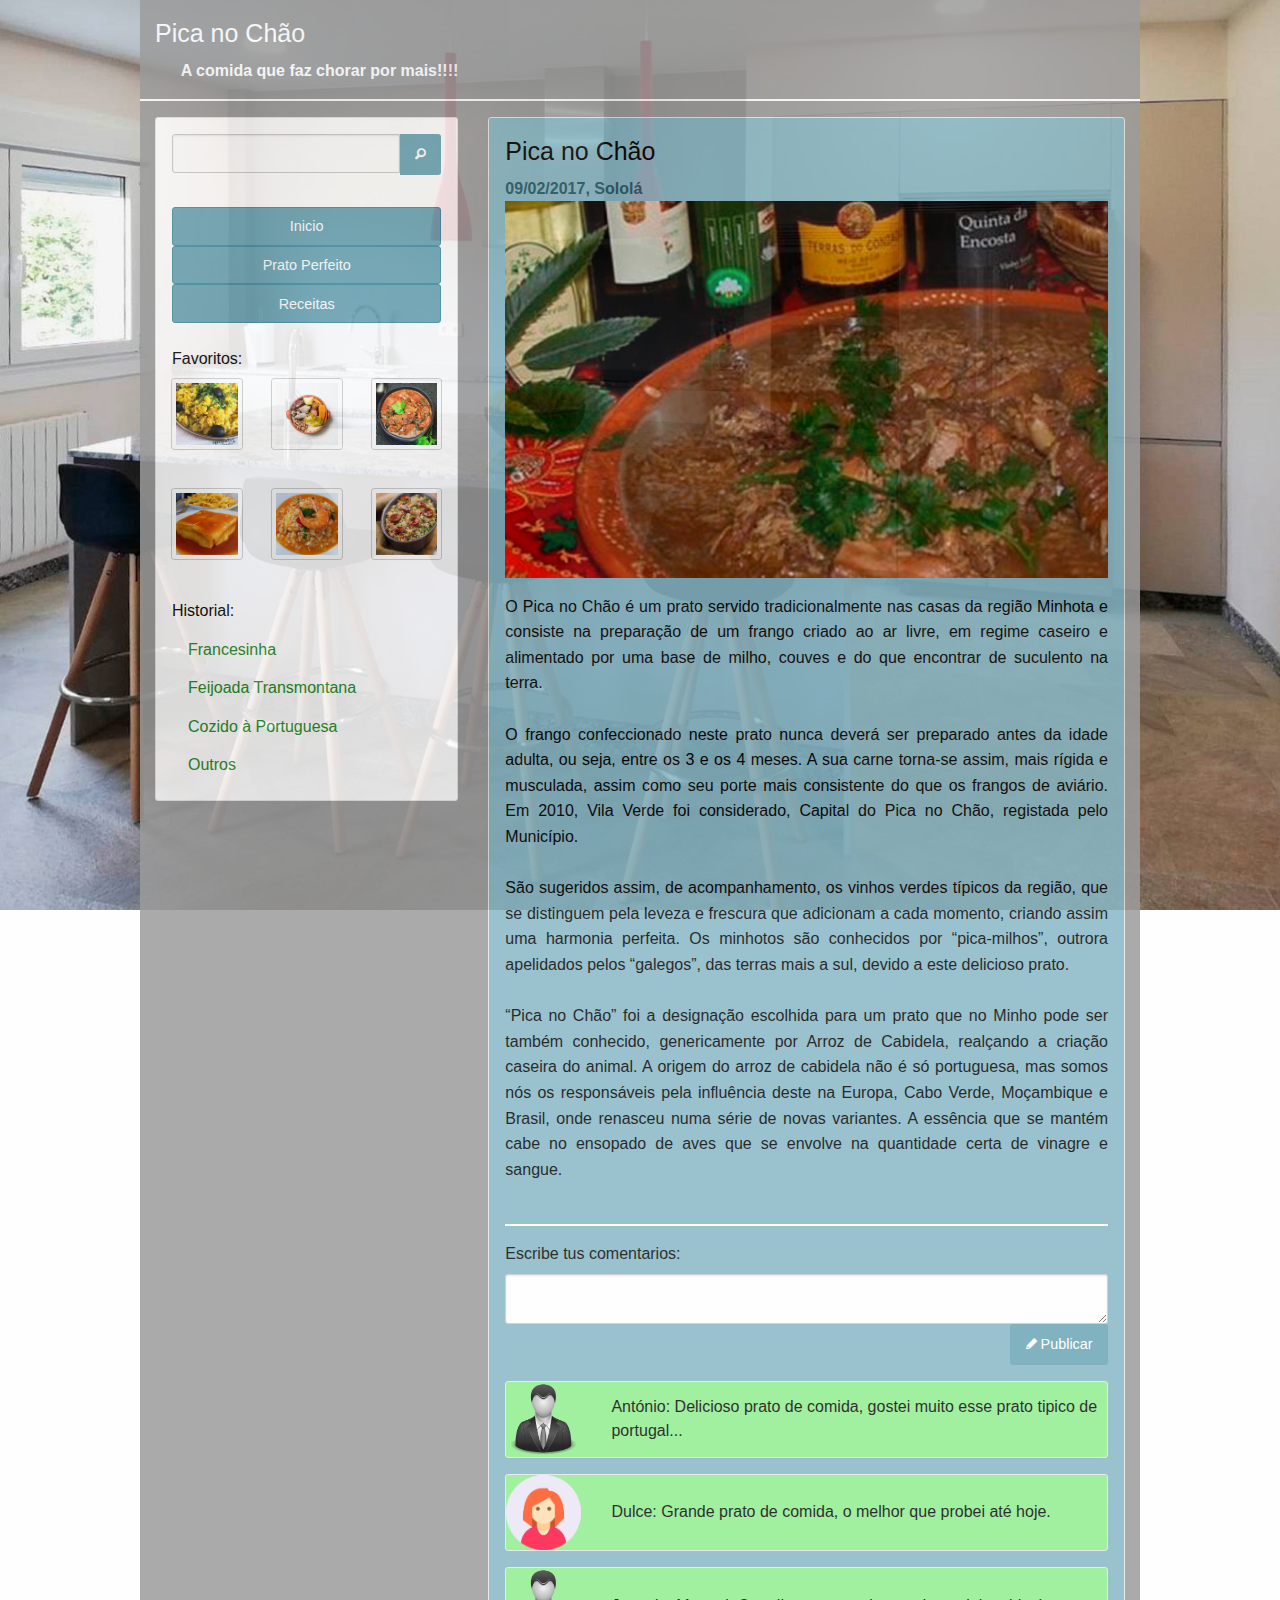
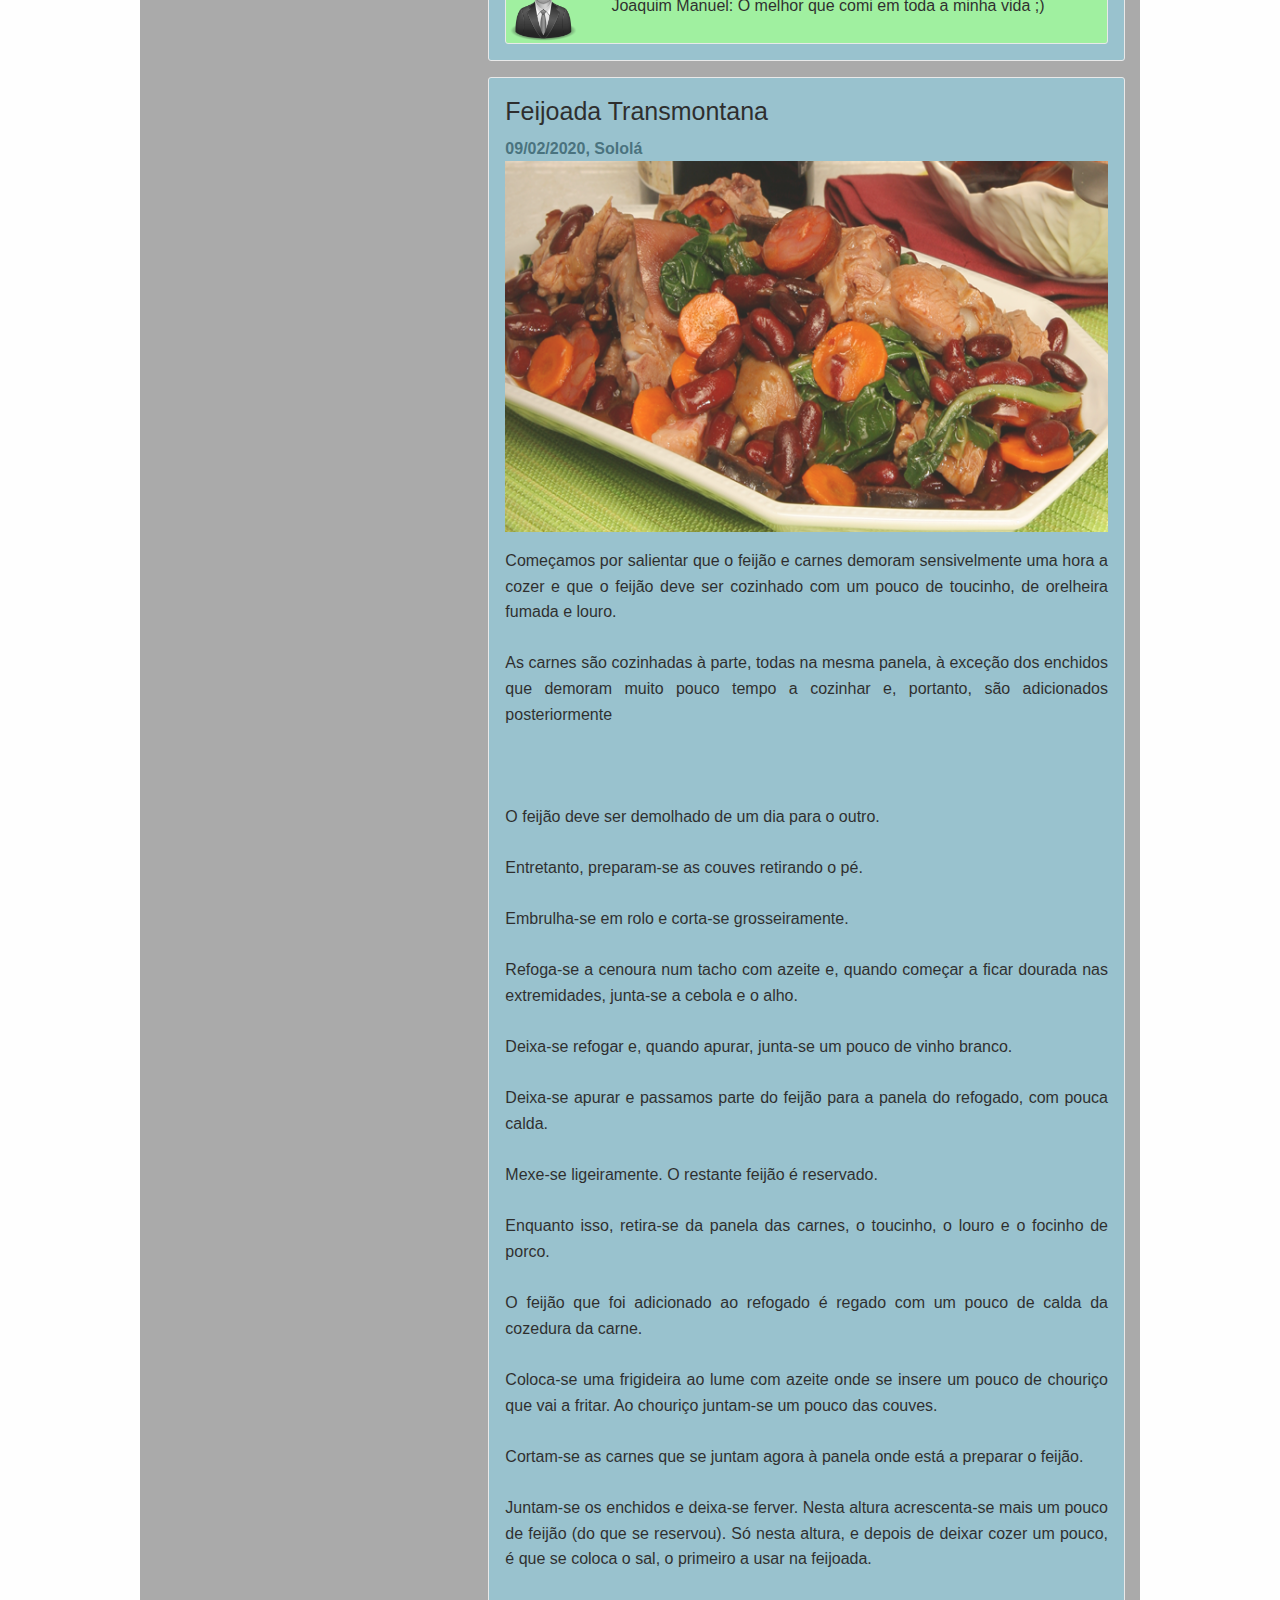
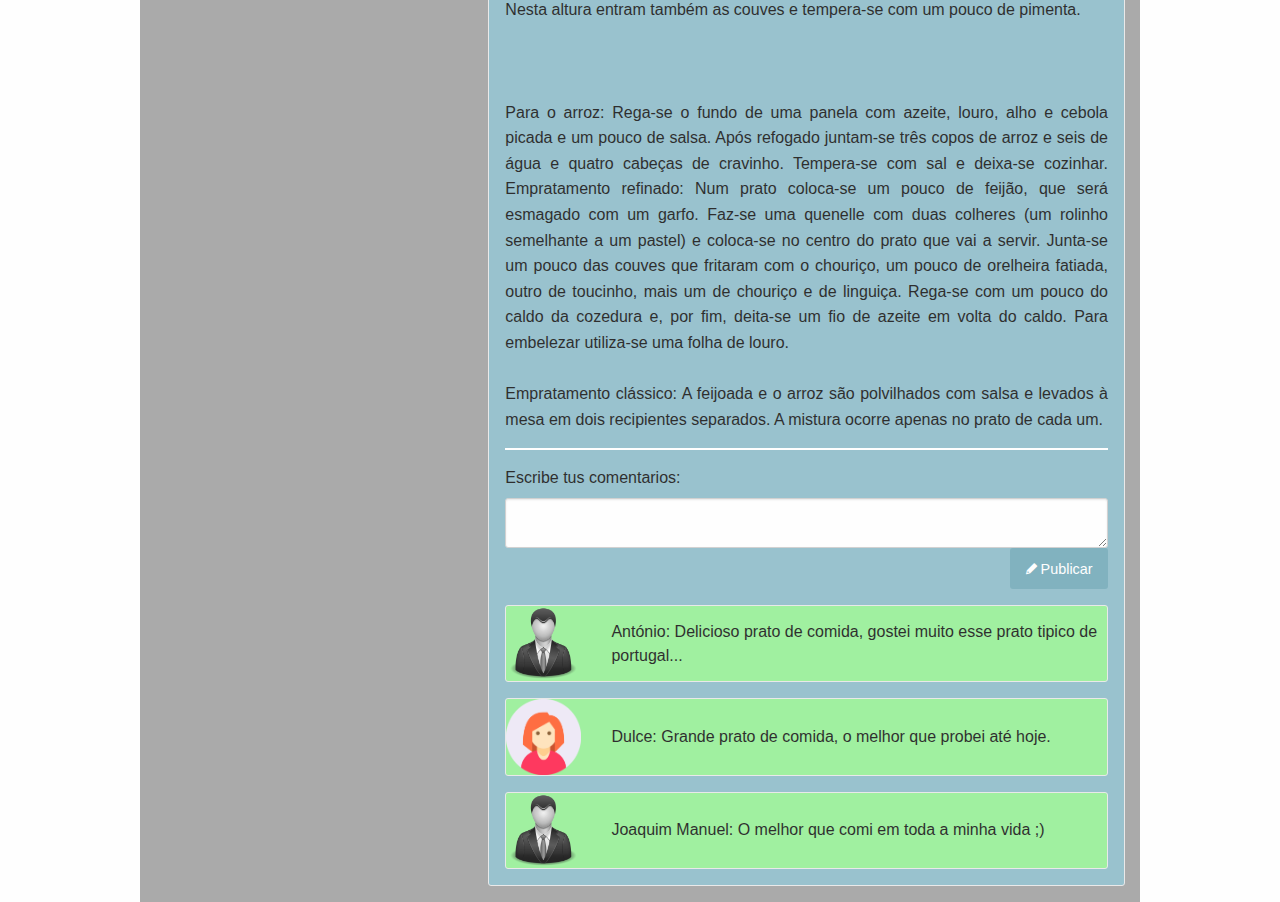
==== gastronomia/index.html @ bbf69409 "Varios blogs hechos con varios frameworks css" ====
<DOCTYPE html>
<html>

<head>
	<meta charset="utf-8">
	<meta http-equiv="x-ua-compatible" content="ie=edge">
	<meta name="viewport" content="width=device-width, initial-scale=1.0">
    <link rel="stylesheet" href="css/foundation.css">
    <link rel="stylesheet" href="foundation-icons/foundation-icons.css" media="screen" charset="utf-8">
    <link rel="stylesheet" href="css/app.css">
  	<link rel="icon"  type="image/png" href="img/icon.png">
	<title>Gasronomía Portuguesa</title>
</head>

<body class="gastronomia-body">

	<div class="sticky-container">

		<div class="row contenedor">

			<header class="column medium-12 large-12 hide-for-small-only encabezado padding-vertical-1">
				<div class="row">
					<div class="column small-4" id="encabezado">
						<div class="nombre"><h4>Pica no Chão</h4></div>
						<div class="slogan"><strong>A comida que faz chorar por mais!!!!</strong></div>
					</div>
				</div>
			</header>

		</div>

		<div class="row contenedor secciones">

			<section class="column medium-5 large-4 hide-for-small-only margin-top-1">

				<aside class="card padding-1" id="busqueda">

					<form class="buscador">
						<div class="input-group">
							<input class="form-control" type="text">
							<div class="">
								<button type="submit" class="success button fi-magnifying-glass"></button>
							</div>
						</div>
					</form>

					<nav>
						<ul class="vertical menu align-center">
							<li><a class="hollow button expanded success" href="https://www.pingodoce.pt/receitas/arroz-de-marisco/">Inicio</a></li>
							<li><a class="hollow button expanded success" href="https://tastebraga.com/comida/pica-no-chao/">Prato Perfeito</a></li>
							<li><a class="hollow button expanded success" href="https://www.pingodoce.pt/coleccoes/receitas-tradicionais-portuguesas/">Receitas</a></li>
						</ul>
					</nav>
					<br>

					<div>
						<legend>Favoritos:</legend>
						<div class="row margin-bottom-0">
							<div class="column small-4"><a href=""><img src="img/platos_favoritos/bacalhau.jpg" class="thumbnail"></a></div>
							<div class="column small-4"><a href=""><img src="img/platos_favoritos/cozido.jpg" class="thumbnail"></a></div>
							<div class="column small-4"><a href=""><img src="img/platos_favoritos/feijoada.jpg" class="thumbnail"></a></div>
						</div>
						<br>
						<div class="row margin-top-0">
							<div class="column small-4"><a href=""><img src="img/platos_favoritos/francesinha.jpg" class="thumbnail"></a></div>
							<div class="column small-4"><a href=""><img src="img/platos_favoritos/marisco.jpg" class="thumbnail"></a></div>
							<div class="column small-4"><a href=""><img src="img/platos_favoritos/pato.jpg" class="thumbnail"></a></div>
						</div>
					</div>
					<br>

					<div>
						<legend>Historial:</legend>
						<ul class="vertical menu">
							<li><a href="https://www.pingodoce.pt/receitas/francesinha/" style="color: forestgreen">Francesinha</a></li>
							<li><a href="https://www.pingodoce.pt/receitas/feijoada/" style="color: forestgreen">Feijoada Transmontana</a></li>
							<li><a href="https://www.pingodoce.pt/receitas/cozido-a-portuguesa/" style="color: forestgreen">Cozido à Portuguesa</a></li>
							<li><a href="https://www.pingodoce.pt/historias-de-cozinha/artigos/10-receitas-com-historia/" style="color: forestgreen">Outros</a></li>
						</ul>
					</div>

				</aside>

			</section >

			<section class="column small-12 medium-7 large-8 margin-top-1">

				<article class="card padding-1 contenido">

					<div class="row">

						<div class="column small-12">
							<h4 class="titulo">Pica no Chão</h4>
							<strong class="fecha" >09/02/2017, Sololá</strong>
							<img src="img/chao.jpg">
							<p class="text-justify margin-top-1 color">
								O Pica no Chão é um prato servido tradicionalmente nas casas da região Minhota e consiste na preparação de um frango criado ao ar livre, em regime caseiro e alimentado por uma base de milho, couves e do que encontrar de suculento na terra.<br><br>
								O frango confeccionado neste prato nunca deverá ser preparado antes da idade adulta, ou seja, entre os 3 e os 4 meses. A sua carne torna-se assim, mais rígida e musculada, assim como seu porte mais consistente do que os frangos de aviário. Em 2010, Vila Verde foi considerado, Capital do Pica no Chão, registada pelo Município.<br><br>
								São sugeridos assim, de acompanhamento, os vinhos verdes típicos da região, que se distinguem pela leveza e frescura que adicionam a cada momento, criando assim uma harmonia perfeita.  Os minhotos são conhecidos por “pica-milhos”, outrora apelidados pelos “galegos”, das terras mais a sul, devido a este delicioso prato.<br><br>
								“Pica no Chão” foi a designação escolhida para um prato que no Minho pode ser também conhecido, genericamente por Arroz de Cabidela, realçando a criação caseira do animal. A origem do arroz de cabidela não é só portuguesa, mas somos nós os responsáveis pela influência deste na Europa, Cabo Verde, Moçambique e Brasil, onde renasceu numa série de novas variantes. A essência que se mantém cabe no ensopado de aves que se envolve na quantidade certa de vinagre e sangue.<br><br>
							</p>
						</div>

					</div>

					<div class="comentarios row column padding-top-1">
						  <fieldset>
								<legend>Escribe tus comentarios:</legend>
								<textarea class="margin-bottom-0"></textarea>
								<div class="text-right"><button type="submit" name="enviar" class="success button margin-top-0"><i class="step fi-pencil"></i> Publicar</button></div>
						  </fieldset>
					</div>

					<div class="usuario card">

						<div class="row">
							<div class="column small-2 align-middle margin-horizontal-0">
								<img src="img/iconos/hombre.png" class="comentario-img">
							</div>
							<div class="column small-10 align-self-middle margin-horizontal-0">António: Delicioso prato de comida, gostei muito esse prato tipico de portugal...</div>
						</div>

					</div>

					<div class="usuario card">

						<div class="row">
							<div class="column small-2 align-middle margin-horizontal-0">
								<img src="img/iconos/mujer.png" class="comentario-img">
							</div>
							<div class="column small-10 align-self-middle margin-horizontal-0">Dulce: Grande prato de comida, o melhor que probei até hoje.</div>
						</div>

					</div>

					<div class="usuario card">

						<div class="row">
							<div class="column small-2 align-middle margin-horizontal-0">
								<img src="img/iconos/hombre.png" class="comentario-img">
							</div>
							<div class="column small-10 align-self-middle margin-horizontal-0">Joaquim Manuel: O melhor que comi em toda a minha vida ;)</div>
						</div>

					</div>

				</article>

				<article class="card padding-1 contenido">

					<div class="row">

						<div class="column small-12">
							<h4>Feijoada Transmontana</h4>
							<strong class="fecha">09/02/2020, Sololá</strong>
							<img src="img/feijoada.png">
							<p class="text-justify margin-top-1">
								Começamos por salientar que o feijão e carnes demoram sensivelmente uma hora a cozer e que o feijão deve ser cozinhado com um pouco de toucinho, de orelheira fumada e louro.<br><br>
As carnes são cozinhadas à parte, todas na mesma panela, à exceção dos enchidos que demoram muito pouco tempo a cozinhar e, portanto, são adicionados posteriormente<br><br><br><br>
O feijão deve ser demolhado de um dia para o outro.<br><br>
Entretanto, preparam-se as couves retirando o pé.<br><br>
Embrulha-se em rolo e corta-se grosseiramente.<br><br>
Refoga-se a cenoura num tacho com azeite e, quando começar a ficar dourada nas extremidades, junta-se a cebola e o alho.<br><br>
Deixa-se refogar e, quando apurar, junta-se um pouco de vinho branco.<br><br>
Deixa-se apurar e passamos parte do feijão para a panela do refogado, com pouca calda.<br><br>
Mexe-se ligeiramente. O restante feijão é reservado.<br><br>
Enquanto isso, retira-se da panela das carnes, o toucinho, o louro e o focinho de porco.<br><br>
O feijão que foi adicionado ao refogado é regado com um pouco de calda da cozedura da carne.<br><br>
Coloca-se uma frigideira ao lume com azeite onde se insere um pouco de chouriço que vai a fritar. Ao chouriço juntam-se um pouco das couves.<br><br>
Cortam-se as carnes que se juntam agora à panela onde está a preparar o feijão.<br><br>
Juntam-se os enchidos e deixa-se ferver. Nesta altura acrescenta-se mais um pouco de feijão (do que se reservou). Só nesta altura, e depois de deixar cozer um pouco, é que se coloca o sal, o primeiro a usar na feijoada.<br><br>
Nesta altura entram também as couves e tempera-se com um pouco de pimenta.<br><br>
<br><br>
Para o arroz:
Rega-se o fundo de uma panela com azeite, louro, alho e cebola picada e um pouco de salsa.
Após refogado juntam-se três copos de arroz e seis de água e quatro cabeças de cravinho. Tempera-se com sal e deixa-se cozinhar.
Empratamento refinado:
Num prato coloca-se um pouco de feijão, que será esmagado com um garfo. Faz-se uma quenelle com duas colheres (um rolinho semelhante a um pastel) e coloca-se no centro do prato que vai a servir.
Junta-se um pouco das couves que fritaram com o chouriço, um pouco de orelheira fatiada, outro de toucinho, mais um de chouriço e de linguiça.
Rega-se com um pouco do caldo da cozedura e, por fim, deita-se um fio de azeite em volta do caldo.
Para embelezar utiliza-se uma folha de louro.<br><br>
Empratamento clássico:
A feijoada e o arroz são polvilhados com salsa e levados à mesa em dois recipientes separados. A mistura ocorre apenas no prato de cada um.
							</p>
						</div>

					</div>

					<div class="comentarios row column padding-top-1">
						  <fieldset>
								<legend>Escribe tus comentarios:</legend>
								<textarea class="margin-bottom-0"></textarea>
								<div class="text-right"><button type="submit" name="enviar" class="success button margin-top-0"><i class="step fi-pencil"></i> Publicar</button></div>
						  </fieldset>
					</div>

					<div class="usuario card">

						<div class="row">
							<div class="column small-2 align-middle margin-horizontal-0">
								<img src="img/iconos/hombre.png" class="comentario-img">
							</div>
							<div class="column small-10 align-self-middle margin-horizontal-0">António: Delicioso prato de comida, gostei muito esse prato tipico de portugal...</div>
						</div>

					</div>

					<div class="usuario card">

						<div class="row">
							<div class="column small-2 align-middle margin-horizontal-0">
								<img src="img/iconos/mujer.png" class="comentario-img">
							</div>
							<div class="column small-10 align-self-middle margin-horizontal-0">Dulce: Grande prato de comida, o melhor que probei até hoje.</div>
						</div>

					</div>

					<div class="usuario card">

						<div class="row">
							<div class="column small-2 align-middle margin-horizontal-0">
								<img src="img/iconos/hombre.png" class="comentario-img">
							</div>
							<div class="column small-10 align-self-middle margin-horizontal-0">Joaquim Manuel: O melhor que comi em toda a minha vida ;)</div>
						</div>

				</article>

			</section>

		</div>

	</div>

	<script src="js/vendor/jquery.js"></script>
    <script src="js/vendor/what-input.js"></script>
    <script src="js/vendor/foundation.js"></script>
    <script src="js/app.js"></script>
</body>

</html>
---- gastronomia/css/app.css ----
@charset "utf-8";
/* CSS Document */

/*clase del body*/
.gastronomia-body {
	background-image: url(../img/fondo/cocina5.jpg);
	background-attachment: fixed;
  	background-repeat: no-repeat;
  	background-size: cover;
}

/*clase del contenedor*/
.contenedor {
	background-color: #9C9C9C;
	opacity: 0.85;
}

/*clase del header*/
#encabezado {
	color: white;
}

.nombre {
	text-align: left;
}

.slogan {
	text-align: right;
}

/*clase para el contenedor*/
.secciones {
	border-top: solid 2px white;
}

/*clase de busqueda*/
#busqueda {
	background-color:white;
}
/*colores de busqueda*/
.button.success {
    background-color: #6CA5B5;
    color: #FFFFFF;
     }

     .button.success:hover, .button.success:focus {
      background-color: #4390A5;
      color: #FFFFFF; }

       .button.hollow.success {
      border: 1px solid #4390A5;
      color: #FFFFFF; }

      .button.hollow.success:hover, .button.hollow.success:focus {
        border-color: #4390A5;
        color: #FFFFFF; }

        /*clase de titulo*/
.titulo {
	color: #050505;
}

 /*clase de fecha*/
.fecha {
	color: #2B5B69;
}

 /*clase de fecha*/
.color {
	color: #040404;
}

/*clase de contenido*/
.contenido {
	background-color: #88B8C6;
}

.comentarios {
	border-top: solid 2px white;
}

.usuario {
	background-color: lightgreen;
}

/*clase de imagenes*/
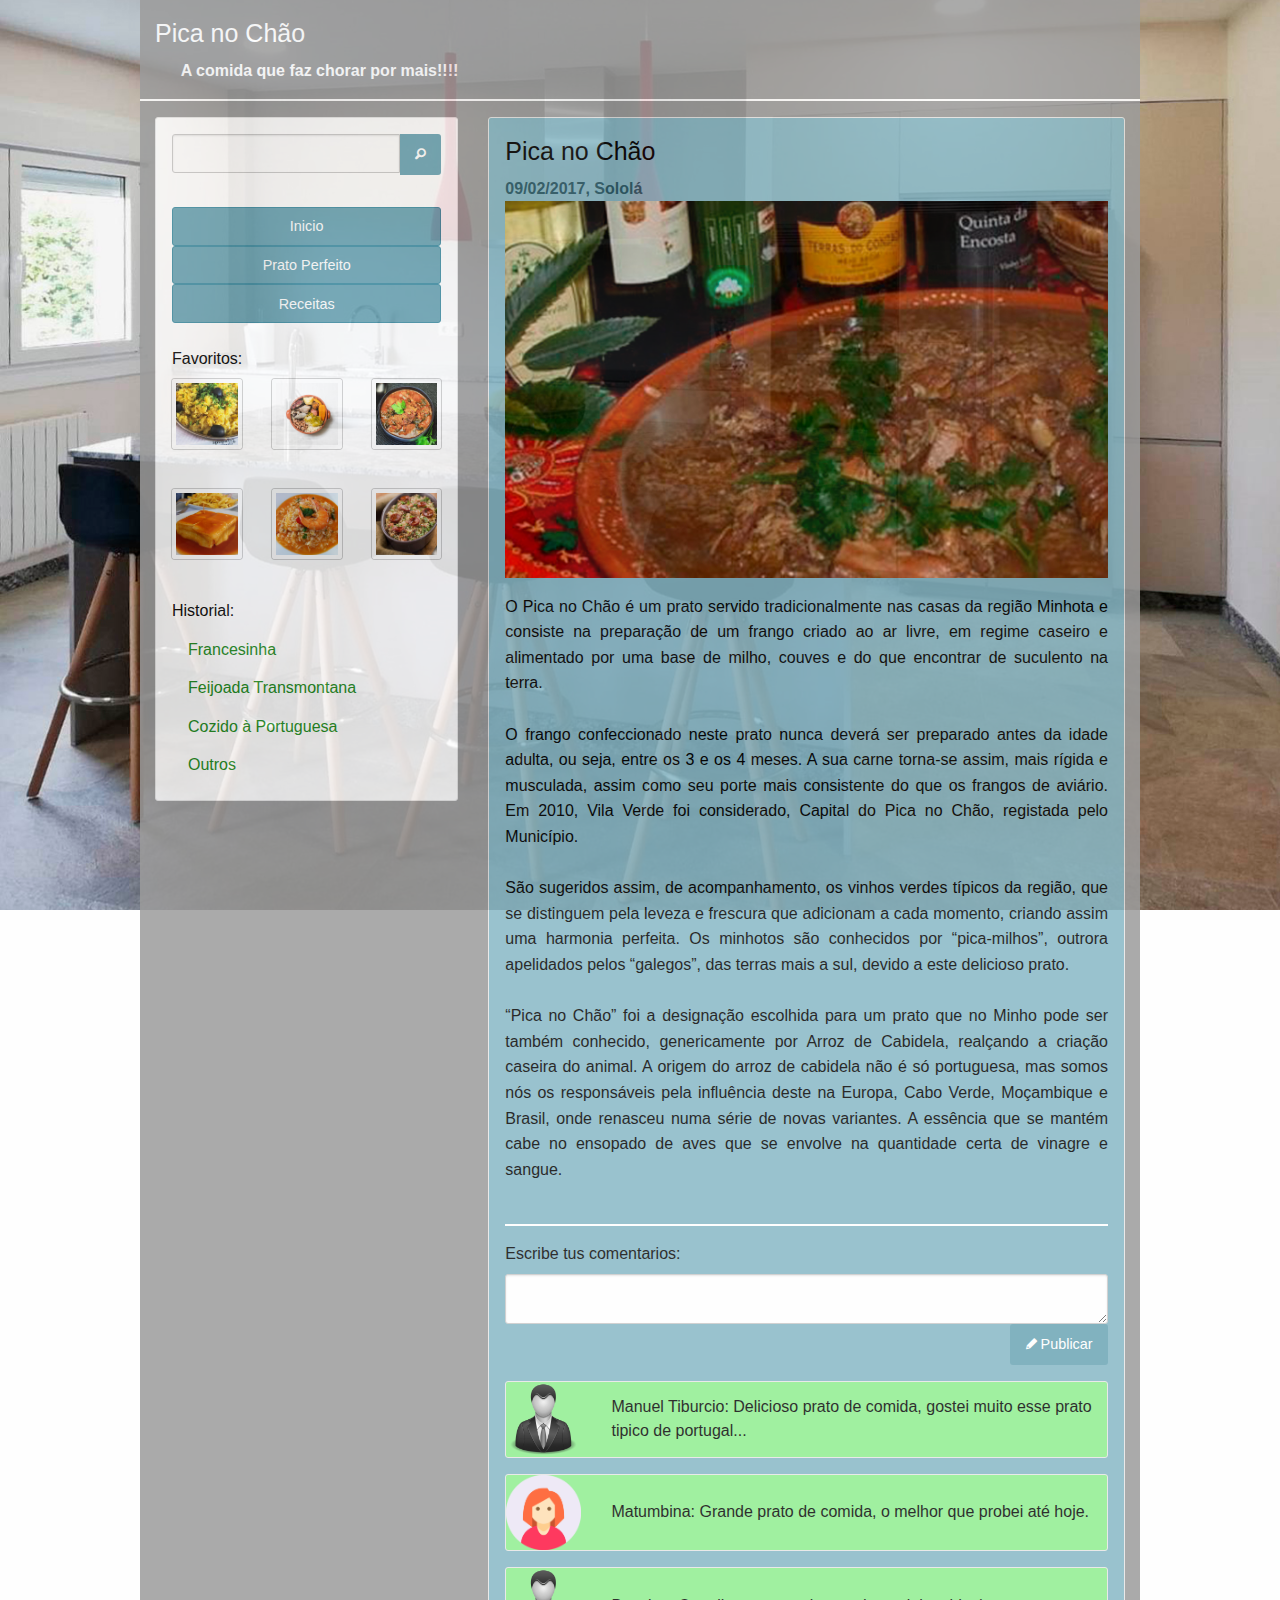
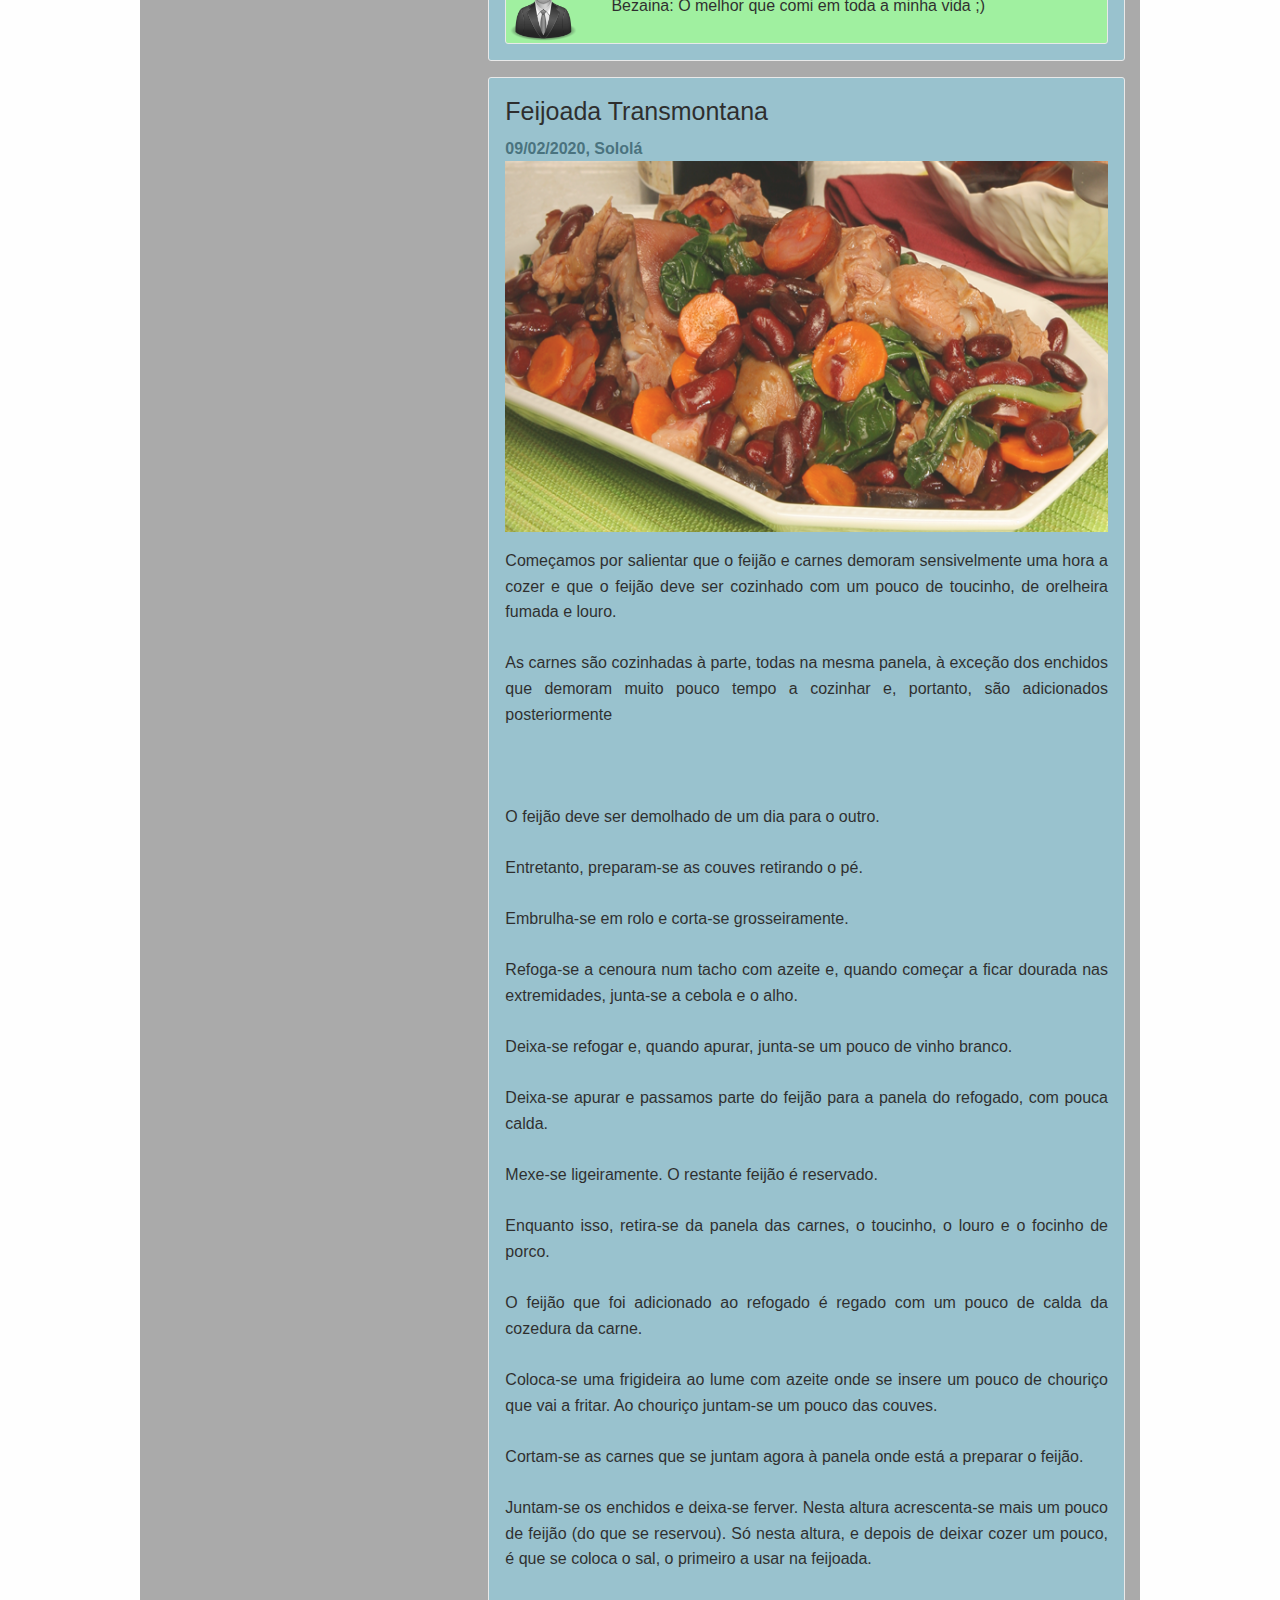
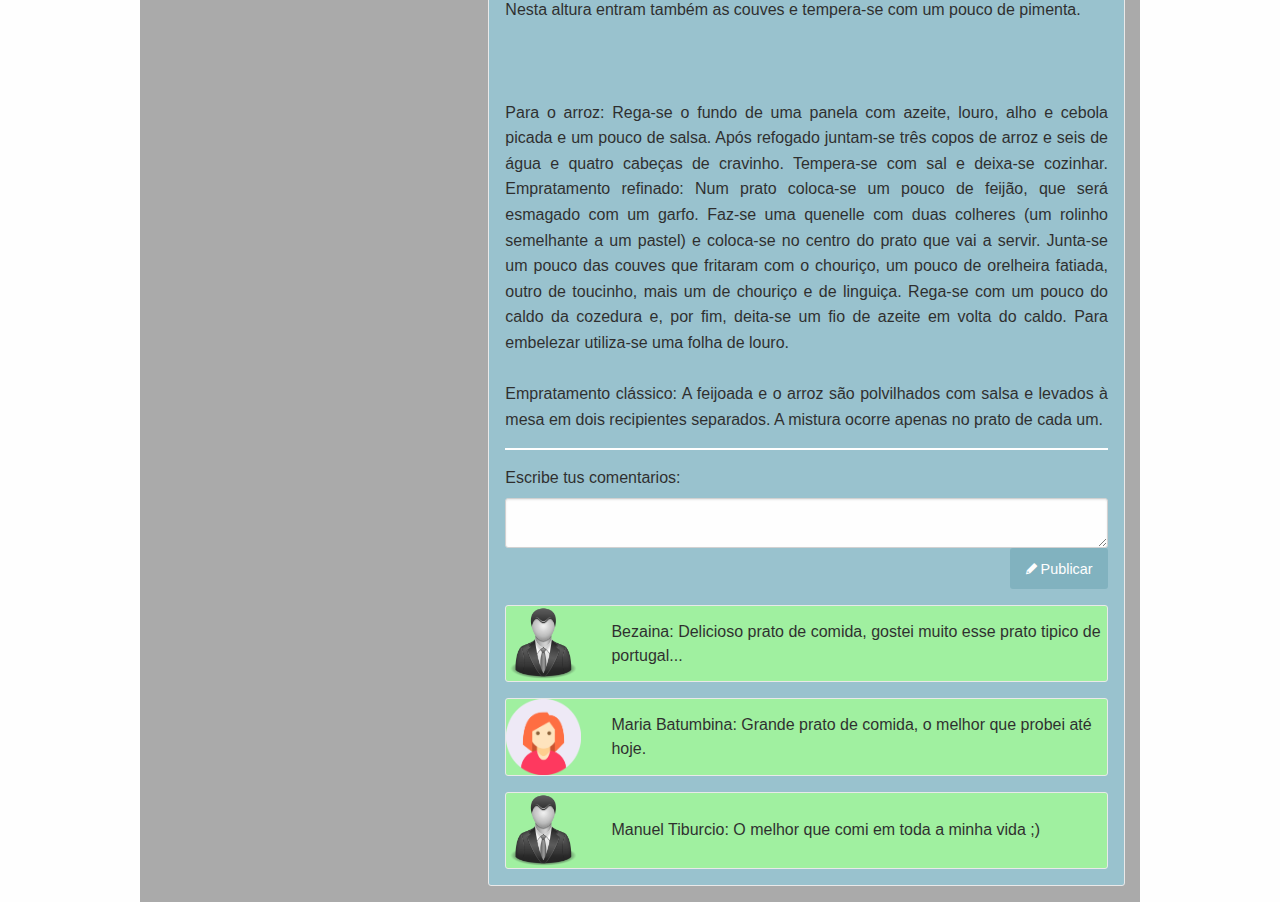
==== commit 1e5465eb: "V1.2Se modifica textos de index" ====
--- a/gastronomia/index.html
+++ b/gastronomia/index.html
@@ -117,7 +117,7 @@
 							<div class="column small-2 align-middle margin-horizontal-0">
 								<img src="img/iconos/hombre.png" class="comentario-img">
 							</div>
-							<div class="column small-10 align-self-middle margin-horizontal-0">António: Delicioso prato de comida, gostei muito esse prato tipico de portugal...</div>
+							<div class="column small-10 align-self-middle margin-horizontal-0">Manuel Tiburcio: Delicioso prato de comida, gostei muito esse prato tipico de portugal...</div>
 						</div>
 
 					</div>
@@ -128,18 +128,18 @@
 							<div class="column small-2 align-middle margin-horizontal-0">
 								<img src="img/iconos/mujer.png" class="comentario-img">
 							</div>
-							<div class="column small-10 align-self-middle margin-horizontal-0">Dulce: Grande prato de comida, o melhor que probei até hoje.</div>
-						</div>
-
-					</div>
-
-					<div class="usuario card">
-
-						<div class="row">
-							<div class="column small-2 align-middle margin-horizontal-0">
-								<img src="img/iconos/hombre.png" class="comentario-img">
-							</div>
-							<div class="column small-10 align-self-middle margin-horizontal-0">Joaquim Manuel: O melhor que comi em toda a minha vida ;)</div>
+							<div class="column small-10 align-self-middle margin-horizontal-0">Matumbina: Grande prato de comida, o melhor que probei até hoje.</div>
+						</div>
+
+					</div>
+
+					<div class="usuario card">
+
+						<div class="row">
+							<div class="column small-2 align-middle margin-horizontal-0">
+								<img src="img/iconos/hombre.png" class="comentario-img">
+							</div>
+							<div class="column small-10 align-self-middle margin-horizontal-0">Bezaina: O melhor que comi em toda a minha vida ;)</div>
 						</div>
 
 					</div>
@@ -200,7 +200,7 @@
 							<div class="column small-2 align-middle margin-horizontal-0">
 								<img src="img/iconos/hombre.png" class="comentario-img">
 							</div>
-							<div class="column small-10 align-self-middle margin-horizontal-0">António: Delicioso prato de comida, gostei muito esse prato tipico de portugal...</div>
+							<div class="column small-10 align-self-middle margin-horizontal-0">Bezaina: Delicioso prato de comida, gostei muito esse prato tipico de portugal...</div>
 						</div>
 
 					</div>
@@ -211,18 +211,18 @@
 							<div class="column small-2 align-middle margin-horizontal-0">
 								<img src="img/iconos/mujer.png" class="comentario-img">
 							</div>
-							<div class="column small-10 align-self-middle margin-horizontal-0">Dulce: Grande prato de comida, o melhor que probei até hoje.</div>
-						</div>
-
-					</div>
-
-					<div class="usuario card">
-
-						<div class="row">
-							<div class="column small-2 align-middle margin-horizontal-0">
-								<img src="img/iconos/hombre.png" class="comentario-img">
-							</div>
-							<div class="column small-10 align-self-middle margin-horizontal-0">Joaquim Manuel: O melhor que comi em toda a minha vida ;)</div>
+							<div class="column small-10 align-self-middle margin-horizontal-0">Maria Batumbina: Grande prato de comida, o melhor que probei até hoje.</div>
+						</div>
+
+					</div>
+
+					<div class="usuario card">
+
+						<div class="row">
+							<div class="column small-2 align-middle margin-horizontal-0">
+								<img src="img/iconos/hombre.png" class="comentario-img">
+							</div>
+							<div class="column small-10 align-self-middle margin-horizontal-0">Manuel Tiburcio: O melhor que comi em toda a minha vida ;)</div>
 						</div>
 
 				</article>
